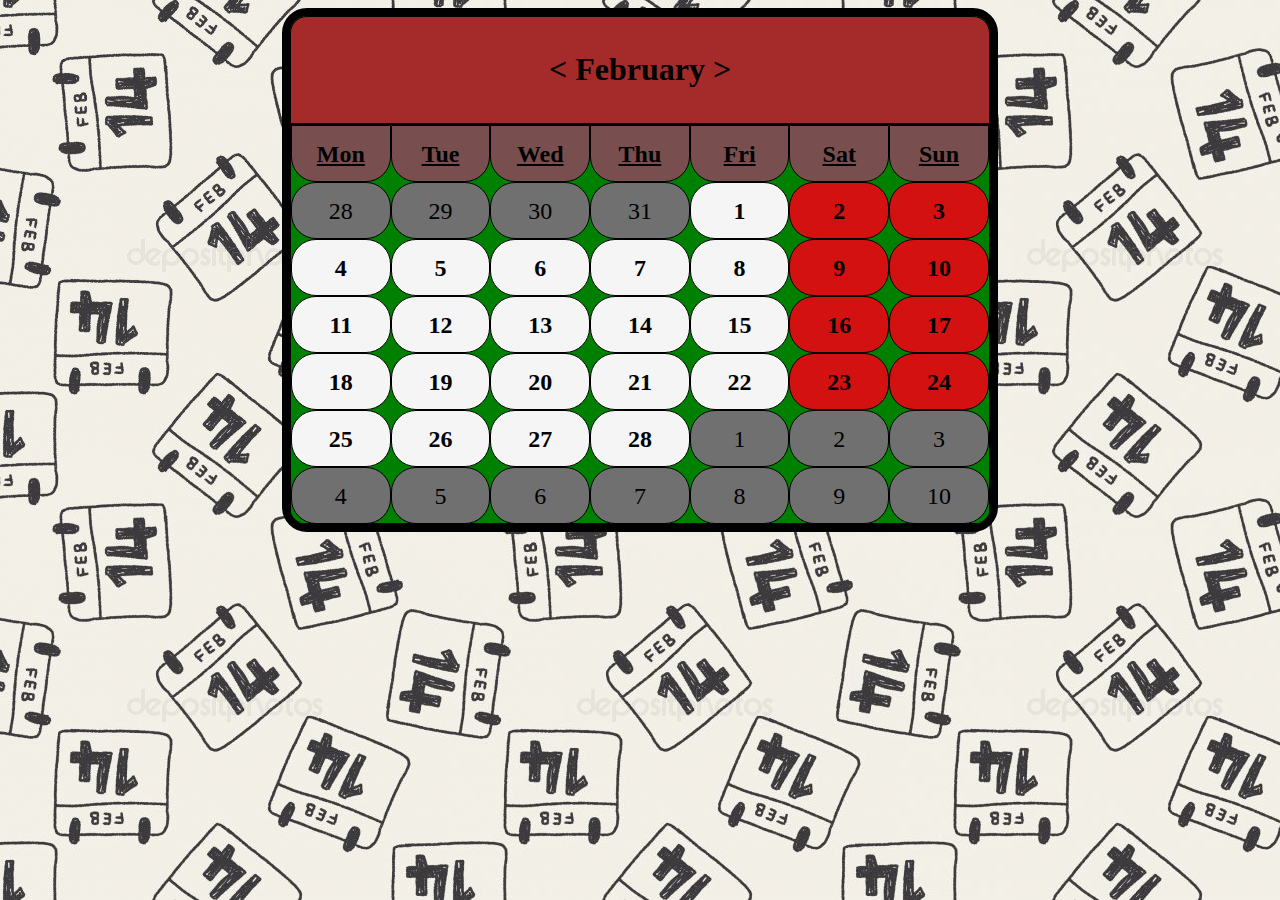
==== images/margin-padding/index4ernovik.html @ a4643148 "calendar" ====
<!DOCTYPE html>
<html lang="en">
<head>
    <meta charset="UTF-8">
    <meta name="viewport" content="width=device-width, initial-scale=1.0">
    <meta http-equiv="X-UA-Compatible" content="ie=edge">
    <title>Calendar</title>

<link rell="stylesheet" href="style.css">

<style>

.border{
    align-content: center;
    margin: 0 auto;
    width: 700px;
    background: green;
    border: solid 8px black;
    border-radius: 25px;
}

#Month{
    padding: 13px;
    background: brown;
    border: solid 1px black;
    border-top-left-radius: 17px;
    border-top-right-radius: 17px;
    text-align: center;
}

.table{
    border: solid 1px black;
    height: 398px;
    font-size: 150%;
}

.dayweek{
    background: rgb(121, 78, 78);
    border: solid 1px black;
    border-bottom-left-radius: 25px;
    border-bottom-right-radius: 25px;
    width: 97.7px;
    text-align: center;
    font-weight: 900;
    float: left;
    padding-top: 15px;
    padding-bottom: 13px;
}

.thismonth{
    background: whitesmoke;
    border: solid 1px black;
    border-radius: 25px;
    width: 97.7px;
    text-align: center;
    font-weight: 700;
    float: left;
    padding-top: 15px;
    padding-bottom: 13px;
}

.output{
    background: rgb(211, 17, 17);
    border: solid 1px black;
    border-radius: 25px;
    width: 97.7px;
    text-align: center;
    font-weight: 700;
    float: left;
    padding-top: 15px;
    padding-bottom: 13px;
}

.othermonth{
    background: rgb(112, 112, 112);
    border: solid 1px black;
    border-radius: 25px;
    width: 97.7px;
    text-align: center;
    float: left;
    padding-top: 15px;
    padding-bottom: 13px;

    </style>

</head>
<body style="background-image: url(123.png)">
    
<div class="border">
    <div id="Month">
        <h1>< February ></h1>
</div>

<div class="table">
    <div class="dayweek"><u>Mon</u></div>
    <div class="dayweek"><u>Tue</u></div>
    <div class="dayweek"><u>Wed</u></div>
    <div class="dayweek"><u>Thu</u></div>
    <div class="dayweek"><u>Fri</u></div>
    <div class="dayweek"><u>Sat</u></div>
    <div class="dayweek"><u>Sun</u></div>

    <div class="othermonth">28</div>
    <div class="othermonth">29</div>
    <div class="othermonth">30</div>
    <div class="othermonth">31</div>
    <div class="thismonth">1</div>
    <div class="output">2</div>
    <div class="output">3</div>

    <div class="thismonth">4</div>
    <div class="thismonth">5</div>
    <div class="thismonth">6</div>
    <div class="thismonth">7</div>
    <div class="thismonth">8</div>
    <div class="output">9</div>
    <div class="output">10</div>

    <div class="thismonth">11</div>
    <div class="thismonth">12</div>
    <div class="thismonth">13</div>
    <div class="thismonth">14</div>
    <div class="thismonth">15</div>
    <div class="output">16</div>
    <div class="output">17</div>

    <div class="thismonth">18</div>
    <div class="thismonth">19</div>
    <div class="thismonth">20</div>
    <div class="thismonth">21</div>
    <div class="thismonth">22</div>
    <div class="output">23</div>
    <div class="output">24</div>

    <div class="thismonth">25</div>
    <div class="thismonth">26</div>
    <div class="thismonth">27</div>
    <div class="thismonth">28</div>
    <div class="othermonth">1</div>
    <div class="othermonth">2</div>
    <div class="othermonth">3</div>

    <div class="othermonth">4</div>
    <div class="othermonth">5</div>
    <div class="othermonth">6</div>
    <div class="othermonth">7</div>
    <div class="othermonth">8</div>
    <div class="othermonth">9</div>
    <div class="othermonth">10</div>

</div>

</body>
</html>
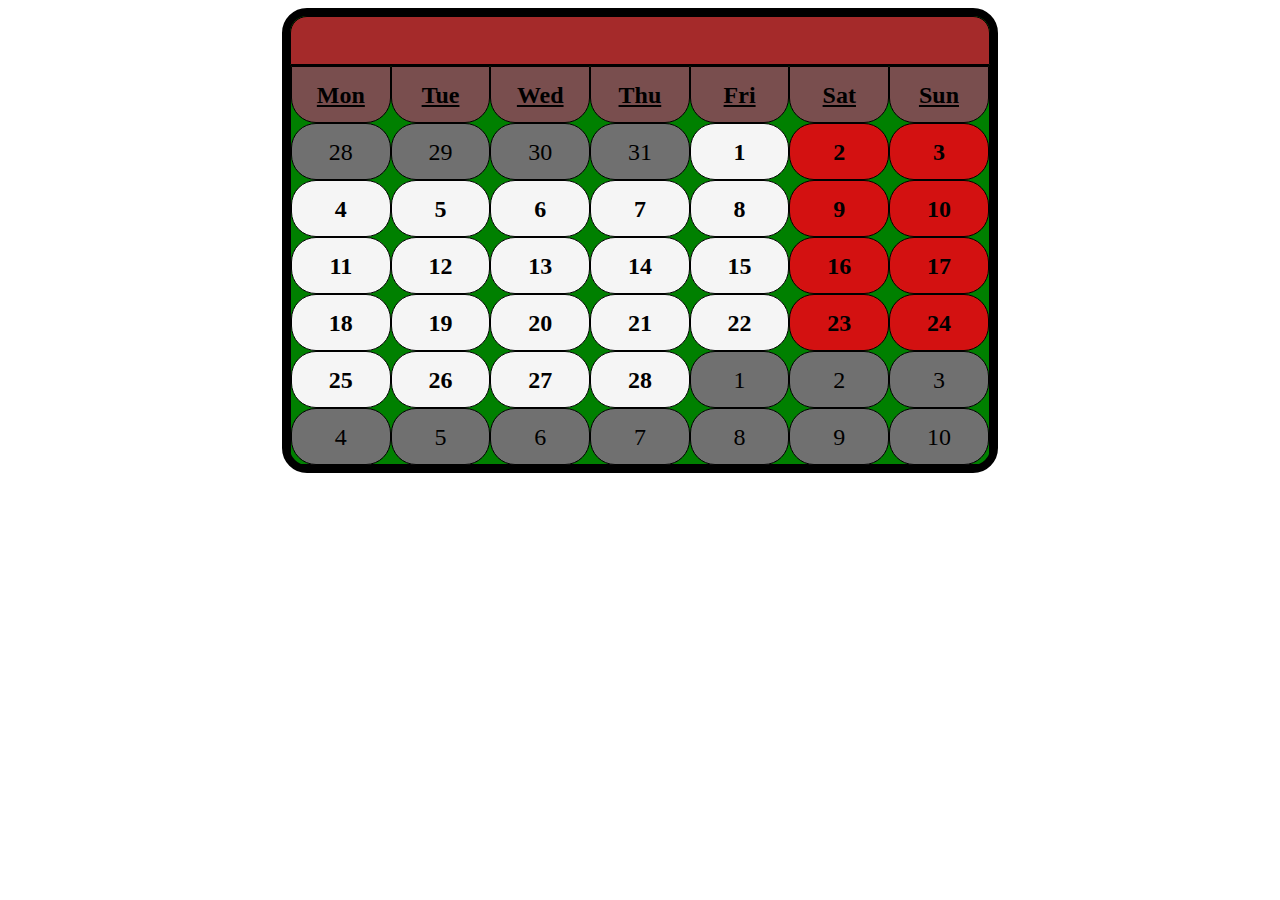
==== commit 029efbaf: "vinnyyyyyy" ====
--- a/images/margin-padding/index4ernovik.html
+++ b/images/margin-padding/index4ernovik.html
@@ -80,15 +80,15 @@
     float: left;
     padding-top: 15px;
     padding-bottom: 13px;
-
+}
     </style>
 
 </head>
-<body style="background-image: url(123.png)">
+<body>
     
 <div class="border">
     <div id="Month">
-        <h1>< February ></h1>
+        <h1><February></h1>
 </div>
 
 <div class="table">
